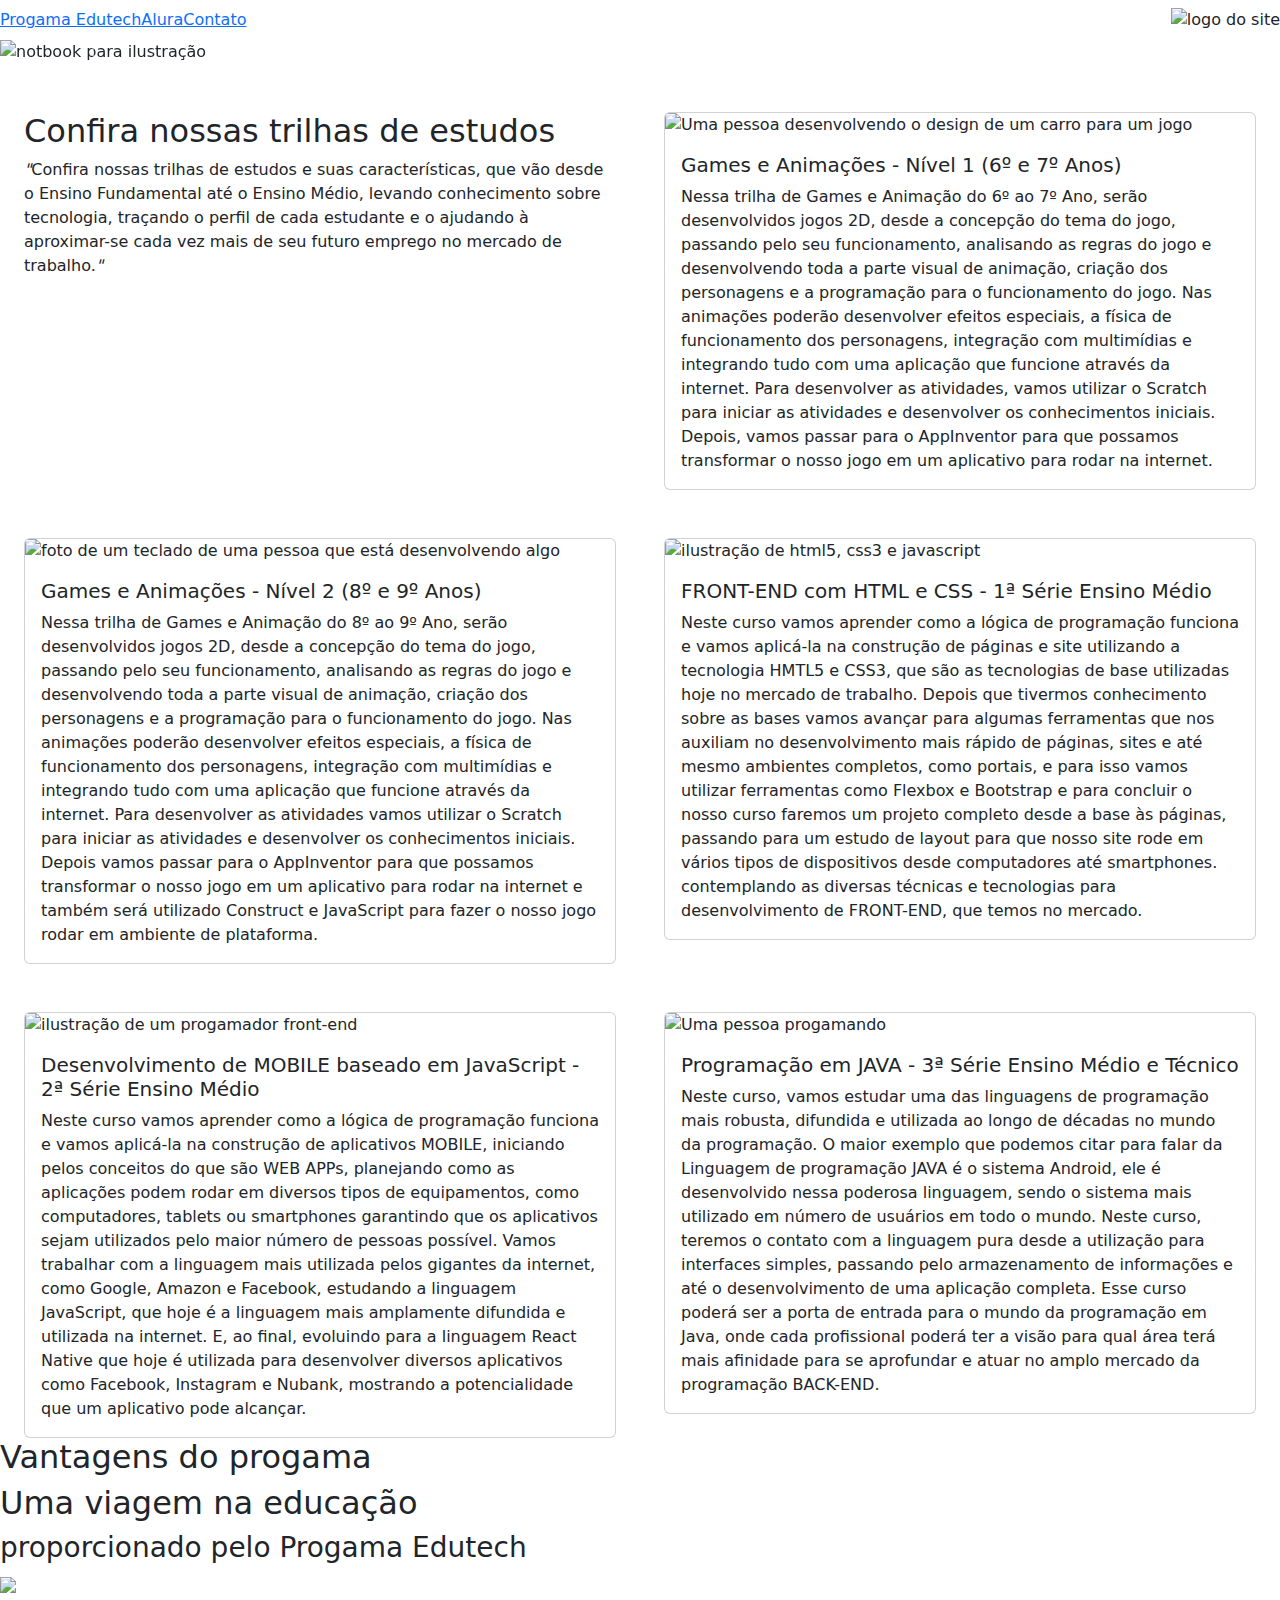
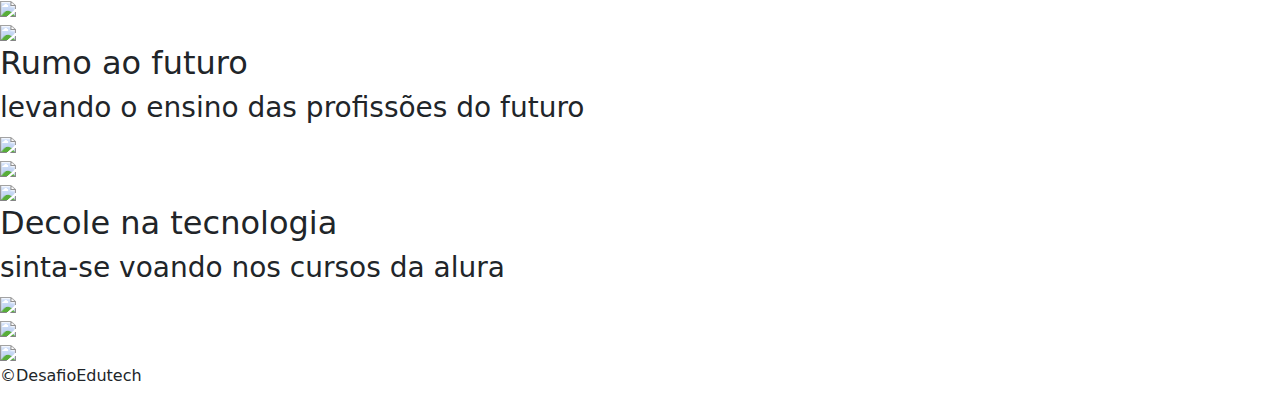
==== index.html @ 49728bc4 "adicionando o index html" ====
<!DOCTYPE html>
<html lang="pt-br">
<head>
	<meta charset="utf-8">
	<meta name="viewport" content="width=device-width, initial-scale=1.0">
	<title>Desafio Edutech</title>
	<link rel="stylesheet" href="css/reset.css">
	<link rel="stylesheet" href="https://cdn.jsdelivr.net/npm/bootstrap@5.1.3/dist/css/bootstrap.min.css" >
	<link rel="stylesheet" href="css/estilo-cabecalho.css">
	<link rel="stylesheet" href="css/carrossel.css">
	<link rel="stylesheet" href="css/parallax.css">
	<link rel="stylesheet" href="css/estilo-rodape.css">
	<link rel="stylesheet" href="css/cards.css">
</head>
<body class="corpo">
	<header class="cabecalho">
		<nav class="navbar">
			<ul class="nav nav-pills">
				<li class="nav-item">
				    <a class="link" href="https://www.educacao.pr.gov.br/programacao">Progama Edutech</a>
				</li>
				<li class="nav-item">
				    <a class="link-nav" href="https://www.alura.com.br/">Alura</a>
				</li>
				<li class="nav-item">
				    <a class="link-nav" href="contato.html">Contato</a>
				</li>
			</ul>
			<img src="imgs/logo-edutech.png" class="logo" alt="logo do site">	
		</nav>
	</header>

	<main class="conteudo">
		<div id="carouselExampleCaptions" class="carousel slide carrossel" data-bs-interval="4000">
		    <div class="carousel-indicators">
			    <button type="button" data-bs-target="#carouselExampleCaptions" data-bs-slide-to="0" class="active" ara-current="true" aria-label="Slide 1"></button>
			    <button type="button" data-bs-target="#carouselExampleCaptions" data-bs-slide-to="1" aria-label="Slide 2"></button>
			    <button type="button" data-bs-target="#carouselExampleCaptions" data-bs-slide-to="2" aria-label="Slide 3"></button>
		    </div>
		    <div class="carousel-inner">
			    <div class="carousel-item active">
			        <img src="imgs/tecnologia.jpg" class="d-block w-100 carrossel-img" alt="notbook para ilustração">
			        <div class="carousel-caption d-none d-md-block">
				        <h5 class="text-carrosel1">Melhor índice de ensino do país</h5>
				        <p class="text-carrosel2">Aprenda o conteúdo da melhor forma, metodologia excelente de ensino e assistência ao vivo com seu professor edutech.</p>
			        </div>
			    </div>
			    <div class="carousel-item">
			        <img src="imgs/codigosimg2.jpg" class="d-block w-100 carrossel-img" alt="placa ino de java enraizada">
			        <div class="carousel-caption d-none d-md-block">
				        <h5 class="text-carrosel1">Material de qualidade</h5>
				        <p class="text-carrosel2">Os melhores cursos que o mercado de trabalho pode oferecer, tudo por meio da plataforma Alura.</p>
			        </div>
			    </div>
				<div class="carousel-item">
				    <img src="imgs/back&front.png" class="d-block w-100 carrossel-img" alt="ilustração de um submarino com mergulhadores embaixo e um navegante em cima">
				    <div class="carousel-caption d-none d-md-block">
					    <h5 class="text-carrosel1">Aprenda como progamar de verdade</h5>
					    <p class="text-carrosel2">Cursos de html e css, sendo explorado todos os recursos do CSS3, curso de javascript e muito mais. Indo de desenvolver uma página até os conhecimentos de ciência de dados.</p>
				    </div>
				</div>
		    </div>
		    <button class="carousel-control-prev" type="button" data-bs-target="#carouselExampleCaptions" data-bs-slide="prev">
			    <span class="carousel-control-prev-icon" aria-hidden="true"></span>
			    <span class="visually-hidden ">Previous</span>
		    </button>
		    <button class="carousel-control-next" type="button" data-bs-target="#carouselExampleCaptions" data-bs-slide="next">
			    <span class="carousel-control-next-icon" aria-hidden="true"></span>
			    <span class="visually-hidden">Next</span>
		    </button>
		</div>

		<div class="chefe row row-cols-2 row-cols-md-2 g-5 m-0">
			<div class="col">
				<h2 class="Trilhas">Confira nossas trilhas de estudos</h2>
				<p class="Trilhas-sinopse"><em class="aspas">"</em>Confira nossas trilhas de estudos e suas características, que vão desde o Ensino Fundamental até o Ensino Médio, levando conhecimento sobre tecnologia, traçando o perfil de cada estudante e o ajudando à aproximar-se cada vez mais de seu futuro emprego no mercado de trabalho.<em class="aspas">"</em></p>
			</div>
	    	<div class="col">
			    <div class="card">
			      <img src="imgs/dev-game1.jpg" class="card-img-top" alt="Uma pessoa desenvolvendo o design de um carro para um jogo">
			      <div class="card-body">
			        <h5 class="card-title">Games e Animações - Nível 1 (6º e 7º Anos)</h5>
			        <p class="card-text">Nessa trilha de Games e Animação do 6º ao 7º Ano, serão desenvolvidos jogos 2D, desde a concepção do tema do jogo, passando pelo seu funcionamento, analisando as regras do jogo e desenvolvendo toda a parte visual de animação, criação dos personagens e a programação para o funcionamento do jogo.
					Nas animações poderão desenvolver efeitos especiais, a física de funcionamento dos personagens, integração com multimídias e integrando tudo com uma aplicação que funcione através da internet.
					Para desenvolver as atividades, vamos utilizar o Scratch para iniciar as atividades e desenvolver os conhecimentos iniciais.
					Depois, vamos passar para o AppInventor para que possamos transformar o nosso jogo em um aplicativo para rodar na internet.</p>
			      </div>
			    </div>
		    </div>
		    <div class="col">
			    <div class="card">
			      <img src="imgs/dev-game2.jpg" class="card-img-top" alt="foto de um teclado de uma pessoa que está desenvolvendo algo">
			      <div class="card-body">
			        <h5 class="card-title">Games e Animações - Nível 2 (8º e 9º Anos)</h5>
			        <p class="card-text">Nessa trilha de Games e Animação do 8º ao 9º Ano, serão desenvolvidos jogos 2D, desde a concepção do tema do jogo, passando pelo seu funcionamento, analisando as regras do jogo e desenvolvendo toda a parte visual de animação, criação dos personagens e a programação para o funcionamento do jogo.
					Nas animações poderão desenvolver efeitos especiais, a física de funcionamento dos personagens, integração com multimídias e integrando tudo com uma aplicação que funcione através da internet.
					Para desenvolver as atividades vamos utilizar o Scratch para iniciar as atividades e desenvolver os conhecimentos iniciais.
					Depois vamos passar para o AppInventor para que possamos transformar o nosso jogo em um aplicativo para rodar na internet e também será utilizado Construct e JavaScript para fazer o nosso jogo rodar em ambiente de plataforma.</p>
			      </div>
			    </div>
		    </div>
		    <div class="col">
			    <div class="card">
			      <img src="imgs/guerreiros-progamadores.png" class="card-img-top img-bg" alt="ilustração de html5, css3 e javascript">
			      <div class="card-body">
			        <h5 class="card-title">FRONT-END com HTML e CSS - 1ª Série Ensino Médio</h5>
			        <p class="card-text">Neste curso vamos aprender como a lógica de programação funciona e vamos aplicá-la na construção de páginas e site utilizando a tecnologia HMTL5 e CSS3, que são as tecnologias de base utilizadas hoje no mercado de trabalho. Depois que tivermos conhecimento sobre as bases vamos avançar para algumas ferramentas que nos auxiliam no desenvolvimento mais rápido de páginas, sites e até mesmo ambientes completos, como portais, e para isso vamos utilizar ferramentas como Flexbox e Bootstrap e para concluir o nosso curso faremos um projeto completo desde a base às páginas, passando para um estudo de layout para que nosso site rode em vários tipos de dispositivos desde computadores até smartphones. contemplando as diversas técnicas e tecnologias para desenvolvimento de FRONT-END, que temos no mercado.</p>
			      </div>
			    </div>
		    </div>
		    <div class="col">
			    <div class="card">
			      <img src="imgs/dev-front.jpg" class="card-img-top" alt="ilustração de um progamador front-end">
			      <div class="card-body">
			        <h5 class="card-title">Desenvolvimento de MOBILE baseado em JavaScript - 2ª Série Ensino Médio</h5>
			        <p class="card-text">Neste curso vamos aprender como a lógica de programação funciona e vamos aplicá-la na construção de aplicativos MOBILE, iniciando pelos conceitos do que são WEB APPs, planejando como as aplicações podem rodar em diversos tipos de equipamentos, como computadores, tablets ou smartphones garantindo que os aplicativos sejam utilizados pelo maior número de pessoas possível. Vamos trabalhar com a linguagem mais utilizada pelos gigantes da internet, como Google, Amazon e Facebook, estudando a linguagem JavaScript, que hoje é a linguagem mais amplamente difundida e utilizada na internet. E, ao final, evoluindo para a linguagem React Native que hoje é utilizada para desenvolver diversos aplicativos como Facebook, Instagram e Nubank, mostrando a potencialidade que um aplicativo pode alcançar.</p>
			      </div>
			    </div>
		    </div>
		    <div class="col">
			    <div class="card">
			      <img src="imgs/dev-backend.jpg" class="card-img-top" alt="Uma pessoa progamando">
			      <div class="card-body">
			        <h5 class="card-title">Programação em JAVA - 3ª Série Ensino Médio e Técnico</h5>
			        <p class="card-text">Neste curso, vamos estudar uma das linguagens de programação mais robusta, difundida e utilizada ao longo de décadas no mundo da programação. O maior exemplo que podemos citar para falar da Linguagem de programação JAVA é o sistema Android, ele é desenvolvido nessa poderosa linguagem, sendo o sistema mais utilizado em número de usuários em todo o mundo.
					Neste curso, teremos o contato com a linguagem pura desde a utilização para interfaces simples, passando pelo armazenamento de informações e até o desenvolvimento de uma aplicação completa. Esse curso poderá ser a porta de entrada para o mundo da programação em Java, onde cada profissional poderá ter a visão para qual área terá mais afinidade para se aprofundar e atuar no amplo mercado da programação BACK-END.</p>
			      </div>
			    </div>
		    </div>
		</div>

		<div class="layout">
			<div class='page'>
				<h2 class="Beneficios ">Vantagens do progama</h2>
				<div class='content item-circle'>
				    <div class='circle'>
					    <div class='circle_title'>
					       <h2 class="titulo">Uma viagem na educação</h2>
					       <h3 class="subtitulo">proporcionado pelo Progama Edutech</h3>
					    </div>
				      	<div class='circle_inner'>
					        <div class='circle_inner__layer'>
					          <img src='https://s3-us-west-2.amazonaws.com/s.cdpn.io/217233/pc1.png'>
					        </div>
					        <div class='circle_inner__layer'>
					          <img src='https://s3-us-west-2.amazonaws.com/s.cdpn.io/217233/pc3.png'>
					        </div>
					        <div class='circle_inner__layer'>
					          <img src = 'https://s3-us-west-2.amazonaws.com/s.cdpn.io/217233/pc2.png'>
					        </div>
				      	</div>
				      <div class='content_shadow'></div>
				    </div>
				</div>
				<div class='content item-circle'>
				    <div class='circle'>
				      <div class='circle_title'>
				        <h2 class="titulo">Rumo ao futuro</h2>
				        <h3 class="subtitulo">levando o ensino das profissões do futuro</h3>
				      </div>
				      <div class='circle_inner'>
				        <div class='circle_inner__layer'>
				          <img src='https://s3-us-west-2.amazonaws.com/s.cdpn.io/217233/pc4.png'>
				        </div>
				        <div class='circle_inner__layer'>
				          <img src='https://s3-us-west-2.amazonaws.com/s.cdpn.io/217233/pc5.png'>
				        </div>
				        <div class='circle_inner__layer'>
				          <img src='https://s3-us-west-2.amazonaws.com/s.cdpn.io/217233/pc6.png'>
				        </div>
				      </div>
				      <div class='content_shadow'></div>
				    </div>
				</div>
				<div class='content item-circle'>
				    <div class='circle'>
				      <div class='circle_title'>
				        <h2 class="titulo">Decole na tecnologia</h2>
				        <h3 class="subtitulo">sinta-se voando nos cursos da alura</h3>
				      </div>
				      <div class='circle_inner'>
				        <div class='circle_inner__layer'>
				          <img src='https://s3-us-west-2.amazonaws.com/s.cdpn.io/217233/pc7.png' class="img">
				        </div>
				        <div class='circle_inner__layer'>
				          <img src='https://s3-us-west-2.amazonaws.com/s.cdpn.io/217233/pc8.png' class="img">
				        </div>
				        <div class='circle_inner__layer'>
				          <img src='https://s3-us-west-2.amazonaws.com/s.cdpn.io/217233/pc9.png' class="img">
				        </div>
				      </div>
				      <div class='content_shadow'></div>
				    </div>
			    </div>
			</div>
		</div>
	</main>

	<footer class="rodape">
		<p class="copyright">&copy;DesafioEdutech</p>
	</footer>
</body>

<script src="https://cdn.jsdelivr.net/npm/bootstrap@5.1.3/dist/js/bootstrap.bundle.min.js" integrity="sha384-ka7Sk0Gln4gmtz2MlQnikT1wXgYsOg+OMhuP+IlRH9sENBO0LRn5q+8nbTov4+1p" crossorigin="anonymous"></script>

<script src="https://cdn.jsdelivr.net/npm/@popperjs/core@2.10.2/dist/umd/popper.min.js" integrity="sha384-7+zCNj/IqJ95wo16oMtfsKbZ9ccEh31eOz1HGyDuCQ6wgnyJNSYdrPa03rtR1zdB" crossorigin="anonymous"></script>

<script src="https://cdn.jsdelivr.net/npm/bootstrap@5.1.3/dist/js/bootstrap.min.js" integrity="sha384-QJHtvGhmr9XOIpI6YVutG+2QOK9T+ZnN4kzFN1RtK3zEFEIsxhlmWl5/YESvpZ13" crossorigin="anonymous"></script>
</html>
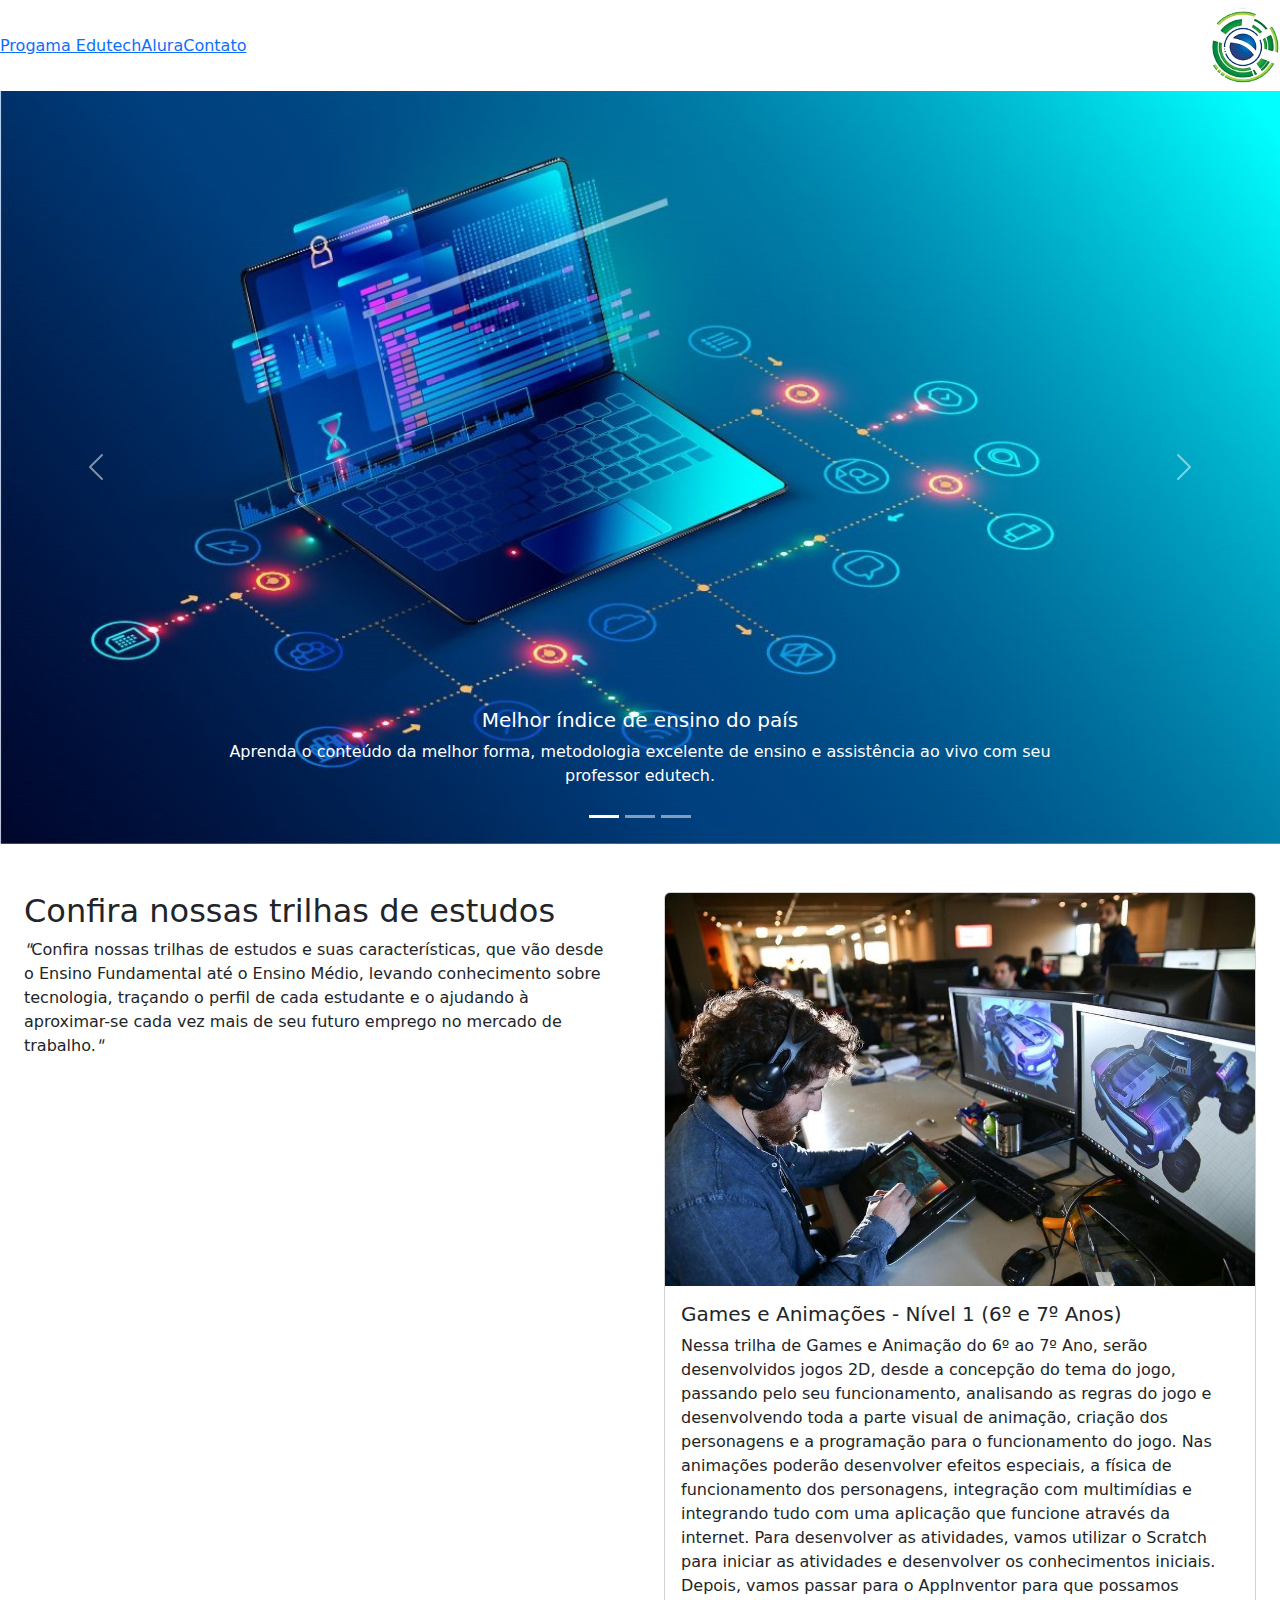
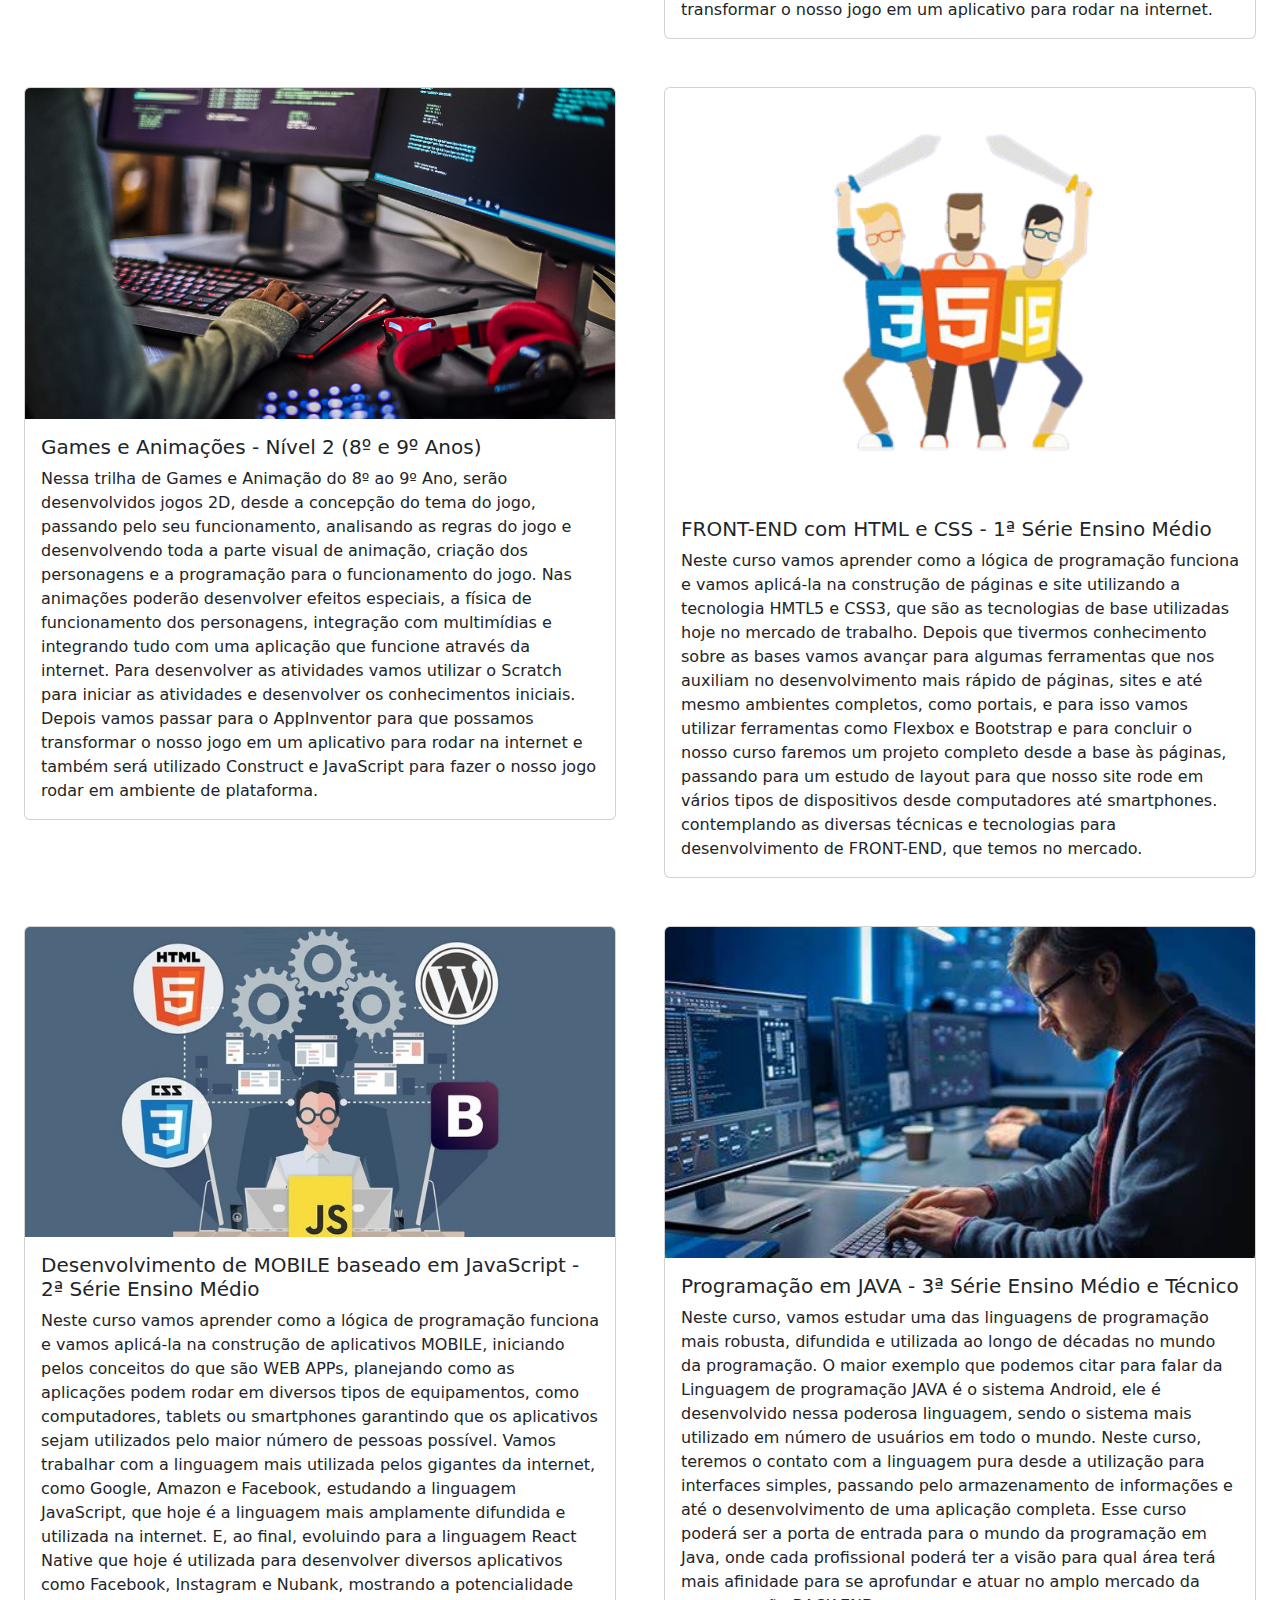
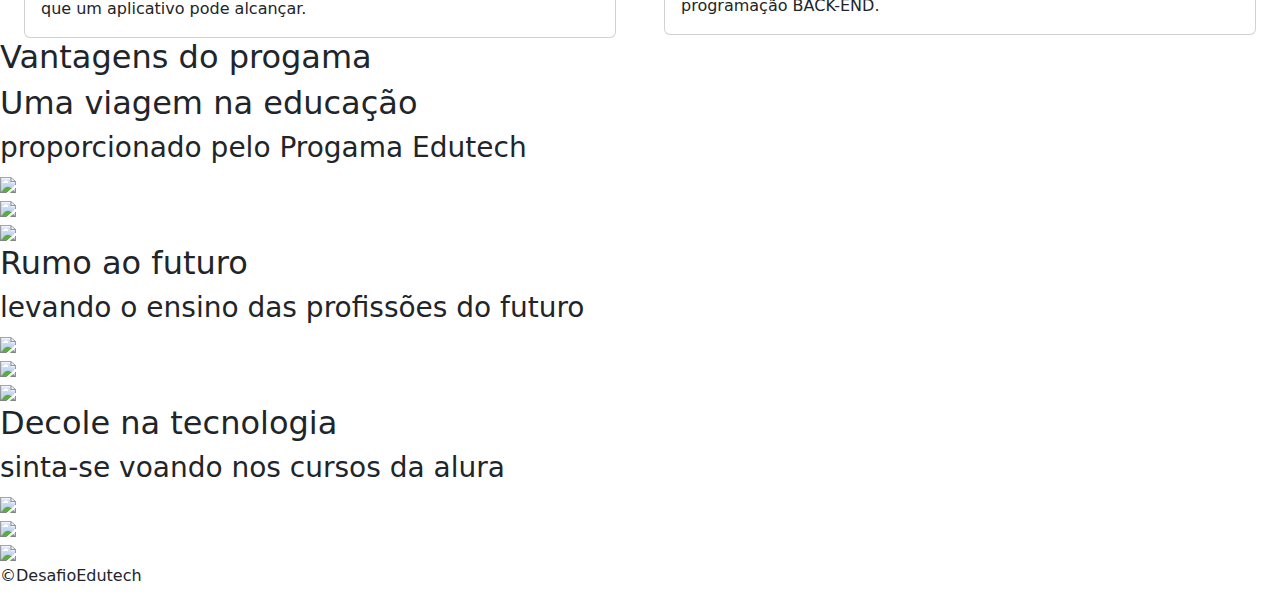
==== commit a6c7f391: "Update index.html" ====
--- a/index.html
+++ b/index.html
@@ -4,6 +4,7 @@
 	<meta charset="utf-8">
 	<meta name="viewport" content="width=device-width, initial-scale=1.0">
 	<title>Desafio Edutech</title>
+	<link rel="stylesheet" href="css/css.index">
 	<link rel="stylesheet" href="css/reset.css">
 	<link rel="stylesheet" href="https://cdn.jsdelivr.net/npm/bootstrap@5.1.3/dist/css/bootstrap.min.css" >
 	<link rel="stylesheet" href="css/estilo-cabecalho.css">
@@ -206,4 +207,4 @@
 <script src="https://cdn.jsdelivr.net/npm/@popperjs/core@2.10.2/dist/umd/popper.min.js" integrity="sha384-7+zCNj/IqJ95wo16oMtfsKbZ9ccEh31eOz1HGyDuCQ6wgnyJNSYdrPa03rtR1zdB" crossorigin="anonymous"></script>
 
 <script src="https://cdn.jsdelivr.net/npm/bootstrap@5.1.3/dist/js/bootstrap.min.js" integrity="sha384-QJHtvGhmr9XOIpI6YVutG+2QOK9T+ZnN4kzFN1RtK3zEFEIsxhlmWl5/YESvpZ13" crossorigin="anonymous"></script>
-</html>+</html>
